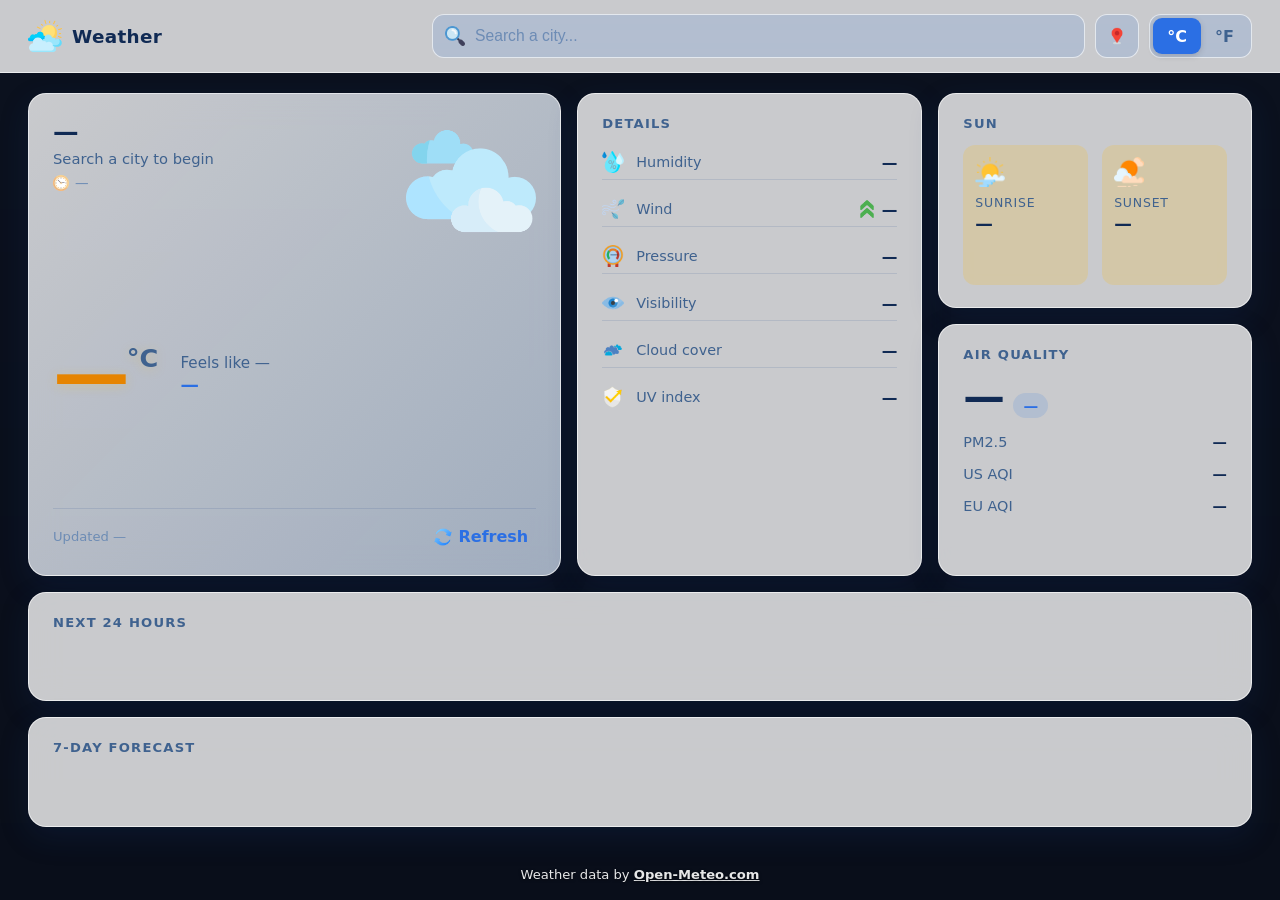
==== index.html @ 6edec0e3 "CSS update and structure. Went with scss again and made a simple grid design." ====
<!DOCTYPE html>
<html lang="en">

<head>
    <meta charset="UTF-8">
    <meta name="viewport" content="width=device-width, initial-scale=1.0">
    <link rel="icon" type="image/png" href="media/site/favicons/favicon32.png">
    <title>Weather Dashboard</title>
    <link rel="stylesheet" href="/scss/main.css">
</head>

<body>

    <!-- background crossfade layers -->
    <div class="bg-layer bg-a" id="bgA"></div>
    <div class="bg-layer bg-b bg-hidden" id="bgB"></div>

    <!-- header -->
    <header class="app-header">
        <div class="brand">
            <img src="media/site/icons/partly-day.png" alt="" class="brand-icon">
            <span>Weather</span>
        </div>

        <form class="search-form" id="searchForm" autocomplete="off">
            <div class="search-wrap">
                <img src="media/site/icons/search.png" alt="" class="search-icon">
                <input type="text" id="cityInput" placeholder="Search a city..." spellcheck="false">
                <ul class="city-dropdown" id="cityDropdown" hidden></ul>
            </div>

            <button type="button" class="btn-icon" id="geoBtn" title="Use my location" aria-label="Use my location">
                <img src="media/site/icons/location.png" alt="">
            </button>

            <div class="unit-toggle" id="unitToggle" role="group" aria-label="Units">
                <button type="button" data-unit="c" class="active">°C</button>
                <button type="button" data-unit="f">°F</button>
            </div>
        </form>
    </header>

    <!-- dashboard -->
    <main class="dashboard" id="dashboard">

        <!-- current conditions -->
        <section class="card card-current" id="currentCard">
            <div class="current-top">
                <div class="current-place">
                    <h1 id="cityName">—</h1>
                    <p class="place-sub" id="placeSub">Search a city to begin</p>
                    <p class="local-time">
                        <img src="media/site/icons/clock.png" alt="" class="inline-icon">
                        <span id="localTime">—</span>
                    </p>
                </div>
                <div class="current-icon">
                    <img id="currentIcon" src="media/site/icons/cloudy.png" alt="Weather icon">
                </div>
            </div>

            <div class="current-temp-row">
                <div class="big-temp">
                    <span id="tempValue">—</span>
                    <span class="unit-suffix" id="tempUnit">°C</span>
                </div>
                <div class="current-meta">
                    <p class="feels-like">Feels like <span id="feelsLike">—</span></p>
                    <p class="desc" id="weatherDesc">—</p>
                </div>
            </div>

            <div class="current-footer">
                <span class="updated">Updated <span id="updatedAt">—</span></span>
                <button type="button" class="btn-text" id="refreshBtn">
                    <img src="media/site/icons/refresh.png" alt=""> Refresh
                </button>
            </div>
        </section>

        <!-- details -->
        <section class="card card-details">
            <h2 class="card-title">Details</h2>
            <ul class="detail-list">
                <li>
                    <img src="media/site/icons/humidity.png" alt="">
                    <span class="label">Humidity</span>
                    <span class="value" id="dHumidity">—</span>
                </li>
                <li>
                    <img src="media/site/icons/wind.png" alt="">
                    <span class="label">Wind</span>
                    <span class="value wind-value">
                        <img class="wind-arrow" id="windArrow" src="media/site/icons/arrow.png" alt="">
                        <span id="dWind">—</span>
                    </span>
                </li>
                <li>
                    <img src="media/site/icons/pressure.png" alt="">
                    <span class="label">Pressure</span>
                    <span class="value" id="dPressure">—</span>
                </li>
                <li>
                    <img src="media/site/icons/visibility.png" alt="">
                    <span class="label">Visibility</span>
                    <span class="value" id="dVisibility">—</span>
                </li>
                <li>
                    <img src="media/site/icons/cloud-cover.png" alt="">
                    <span class="label">Cloud cover</span>
                    <span class="value" id="dCloud">—</span>
                </li>
                <li>
                    <img src="media/site/icons/uv.png" alt="">
                    <span class="label">UV index</span>
                    <span class="value" id="dUV">—</span>
                </li>
            </ul>
        </section>

        <!-- sun -->
        <section class="card card-sun">
            <h2 class="card-title">Sun</h2>
            <div class="sun-row">
                <div class="sun-item">
                    <img src="media/site/icons/sunrise.png" alt="">
                    <span class="label">Sunrise</span>
                    <span class="value" id="sunrise">—</span>
                </div>
                <div class="sun-item">
                    <img src="media/site/icons/sunset.png" alt="">
                    <span class="label">Sunset</span>
                    <span class="value" id="sunset">—</span>
                </div>
            </div>
        </section>

        <!-- air quality -->
        <section class="card card-aqi">
            <h2 class="card-title">Air quality</h2>
            <div class="aqi-main">
                <span class="aqi-value" id="aqiValue">—</span>
                <span class="aqi-label" id="aqiLabel">—</span>
            </div>
            <ul class="aqi-list">
                <li><span class="label">PM2.5</span><span class="value" id="aqiPm25">—</span></li>
                <li><span class="label">US AQI</span><span class="value" id="aqiUs">—</span></li>
                <li><span class="label">EU AQI</span><span class="value" id="aqiEu">—</span></li>
            </ul>
        </section>

        <!-- hourly -->
        <section class="card card-hourly">
            <h2 class="card-title">Next 24 hours</h2>
            <div class="hourly-strip" id="hourlyStrip"></div>
        </section>

        <!-- 7-day -->
        <section class="card card-daily">
            <h2 class="card-title">7-day forecast</h2>
            <div class="daily-strip" id="dailyStrip"></div>
        </section>

    </main>

    <!-- spinner -->
    <div class="spinner-overlay" id="spinner" hidden>
        <div class="spinner"></div>
    </div>

    <!-- footer -->
    <footer class="app-footer">
        Weather data by <a href="https://open-meteo.com/" target="_blank" rel="noopener">Open-Meteo.com</a>
    </footer>

    <script type="module" src="script.js"></script>
</body>

</html>
---- scss/main.css ----
:root {
  --font: "Inter", "Segoe UI", system-ui, -apple-system, sans-serif;
  --card-bg: rgba(255, 255, 255, 0.78);
  --card-bg-2: rgba(219, 234, 254, 0.72);
  --card-border: rgba(255, 255, 255, 0.65);
  --card-shadow: 0 10px 30px rgba(20, 60, 130, 0.18);
  --text: #102a54;
  --text-muted: #3f628f;
  --text-soft: #6d8cb5;
  --accent: #2b6fe4;
  --accent-strong: #1a52ba;
  --accent-soft: rgba(43, 111, 228, 0.14);
  --warm: #e68400;
  --warm-bright: #fbbf24;
  --warm-soft: rgba(251, 191, 36, 0.22);
  --divider: rgba(20, 60, 130, 0.12);
  --veil: linear-gradient(180deg, rgba(0, 0, 0, 0.02), rgba(0, 0, 0, 0.18));
  --radius: 18px;
  --gap: 16px;
  --backdrop-blur: 18px;
}

body.is-night {
  --card-bg: rgba(17, 24, 39, 0.72);
  --card-bg-2: rgba(31, 41, 55, 0.68);
  --card-border: rgba(148, 163, 184, 0.14);
  --card-shadow: 0 10px 30px rgba(0, 0, 0, 0.55);
  --text: #eef2f8;
  --text-muted: #a3adc2;
  --text-soft: #6f7a91;
  --accent: #fbbf24;
  --accent-strong: #f59e0b;
  --accent-soft: rgba(251, 191, 36, 0.16);
  --warm: #fbbf24;
  --warm-bright: #fcd34d;
  --warm-soft: rgba(251, 191, 36, 0.14);
  --divider: rgba(148, 163, 184, 0.12);
  --veil: linear-gradient(180deg, rgba(2, 6, 23, 0.35), rgba(2, 6, 23, 0.62));
}

*,
*::before,
*::after {
  box-sizing: border-box;
}

html,
body {
  margin: 0;
  padding: 0;
}

button {
  font: inherit;
  cursor: pointer;
}

ul {
  list-style: none;
  padding: 0;
  margin: 0;
}

a {
  color: inherit;
}

img {
  display: block;
}

body {
  font-family: var(--font);
  color: var(--text);
  min-height: 100vh;
  display: flex;
  flex-direction: column;
  background: #0c1220;
  overflow-x: hidden;
  transition: color 0.4s ease;
}

.bg-layer {
  position: fixed;
  inset: 0;
  background-position: center;
  background-size: cover;
  background-repeat: no-repeat;
  transition: opacity 0.9s ease-in-out;
  z-index: -2;
}

.bg-hidden {
  opacity: 0;
}

body::after {
  content: "";
  position: fixed;
  inset: 0;
  z-index: -1;
  background: var(--veil);
  pointer-events: none;
  transition: background 0.4s ease;
}

.app-header {
  display: flex;
  align-items: center;
  justify-content: space-between;
  gap: 20px;
  padding: 14px 28px;
  background: var(--card-bg);
  backdrop-filter: blur(var(--backdrop-blur));
  -webkit-backdrop-filter: blur(var(--backdrop-blur));
  border-bottom: 1px solid var(--card-border);
  position: sticky;
  top: 0;
  z-index: 50;
  transition: background 0.4s ease, border-color 0.4s ease;
}

.brand {
  display: flex;
  align-items: center;
  gap: 10px;
  font-weight: 700;
  font-size: 1.15rem;
  letter-spacing: 0.3px;
  color: var(--text);
}

.brand-icon {
  width: 34px;
  height: 34px;
}

.search-form {
  display: flex;
  align-items: center;
  gap: 10px;
  flex: 1;
  max-width: 820px;
}

.search-wrap {
  position: relative;
  flex: 1;
  display: flex;
  align-items: center;
  background: var(--accent-soft);
  border: 1px solid var(--card-border);
  border-radius: 12px;
  padding: 0 12px;
  height: 44px;
  transition: box-shadow 0.2s, background 0.4s ease;
}

.search-wrap:focus-within {
  box-shadow: 0 0 0 3px var(--accent-soft);
  border-color: var(--accent);
}

.search-icon {
  width: 20px;
  height: 20px;
  flex-shrink: 0;
  opacity: 0.9;
}

#cityInput {
  flex: 1;
  background: transparent;
  border: none;
  outline: none;
  padding: 0 10px;
  font-size: 0.98rem;
  color: var(--text);
  height: 100%;
}

#cityInput::-moz-placeholder {
  color: var(--text-soft);
}

#cityInput::placeholder {
  color: var(--text-soft);
}

.city-dropdown {
  position: absolute;
  top: calc(100% + 6px);
  left: 0;
  right: 0;
  background: var(--card-bg);
  backdrop-filter: blur(var(--backdrop-blur));
  -webkit-backdrop-filter: blur(var(--backdrop-blur));
  border: 1px solid var(--card-border);
  border-radius: 12px;
  box-shadow: var(--card-shadow);
  overflow: hidden;
  z-index: 100;
  max-height: 320px;
  overflow-y: auto;
}

.city-dropdown li {
  padding: 10px 14px;
  display: flex;
  flex-direction: column;
  gap: 2px;
  cursor: pointer;
  border-bottom: 1px solid var(--divider);
  transition: background 0.15s;
}

.city-dropdown li:last-child {
  border-bottom: none;
}

.city-dropdown li:hover,
.city-dropdown li.active {
  background: var(--accent-soft);
}

.city-dropdown .city-name {
  font-weight: 600;
  color: var(--text);
}

.city-dropdown .city-sub {
  font-size: 0.82rem;
  color: var(--text-muted);
}

.btn-icon {
  width: 44px;
  height: 44px;
  border-radius: 12px;
  border: 1px solid var(--card-border);
  background: var(--accent-soft);
  display: flex;
  align-items: center;
  justify-content: center;
  transition: transform 0.15s, background 0.2s;
}

.btn-icon:hover {
  transform: translateY(-1px);
  background: var(--accent);
}

.btn-icon:hover img {
  filter: brightness(0) invert(1);
}

.btn-icon img {
  width: 22px;
  height: 22px;
}

.btn-text {
  display: inline-flex;
  align-items: center;
  gap: 6px;
  background: transparent;
  border: none;
  color: var(--accent);
  font-weight: 600;
  padding: 6px 8px;
  border-radius: 8px;
  transition: background 0.15s, color 0.4s ease;
}

.btn-text:hover {
  background: var(--accent-soft);
}

.btn-text img {
  width: 18px;
  height: 18px;
}

.unit-toggle {
  display: inline-flex;
  background: var(--accent-soft);
  border: 1px solid var(--card-border);
  border-radius: 12px;
  padding: 3px;
  height: 44px;
  transition: background 0.4s ease;
}

.unit-toggle button {
  border: none;
  background: transparent;
  color: var(--text-muted);
  padding: 0 14px;
  border-radius: 9px;
  font-weight: 700;
  transition: all 0.18s;
}

.unit-toggle button.active {
  background: var(--accent);
  color: #fff;
  box-shadow: 0 2px 6px rgba(0, 0, 0, 0.15);
}

body.is-night .unit-toggle button.active {
  color: #1a1f2e;
}

.dashboard {
  flex: 1;
  width: 100%;
  max-width: 1920px;
  margin: 0 auto;
  padding: 20px 28px 28px;
  display: grid;
  gap: var(--gap);
  grid-template-columns: 1.7fr 1.1fr 1fr;
  grid-template-areas: "current details sun" "current details aqi" "hourly  hourly  hourly" "daily   daily   daily";
  grid-template-rows: minmax(180px, auto) minmax(180px, auto) auto auto;
}

.card-current {
  grid-area: current;
}

.card-details {
  grid-area: details;
}

.card-sun {
  grid-area: sun;
}

.card-aqi {
  grid-area: aqi;
}

.card-hourly {
  grid-area: hourly;
}

.card-daily {
  grid-area: daily;
}

.card {
  background: var(--card-bg);
  backdrop-filter: blur(var(--backdrop-blur));
  -webkit-backdrop-filter: blur(var(--backdrop-blur));
  border: 1px solid var(--card-border);
  border-radius: var(--radius);
  box-shadow: var(--card-shadow);
  padding: 22px 24px;
  display: flex;
  flex-direction: column;
  transition: transform 0.25s ease, background 0.4s ease, border-color 0.4s ease;
}

.card-title {
  font-size: 0.82rem;
  text-transform: uppercase;
  letter-spacing: 1.2px;
  color: var(--text-muted);
  margin: 0 0 14px 0;
  font-weight: 700;
}

.card-current {
  justify-content: space-between;
  gap: 12px;
  background: linear-gradient(135deg, var(--card-bg), var(--card-bg-2));
}

.current-top {
  display: flex;
  justify-content: space-between;
  align-items: flex-start;
  gap: 18px;
}

.current-place h1 {
  margin: 0;
  font-size: 1.6rem;
  font-weight: 700;
  letter-spacing: -0.3px;
  color: var(--text);
}

.place-sub {
  margin: 4px 0 0 0;
  color: var(--text-muted);
  font-size: 0.92rem;
}

.local-time {
  display: inline-flex;
  align-items: center;
  gap: 6px;
  margin: 8px 0 0 0;
  color: var(--text-soft);
  font-size: 0.85rem;
}

.inline-icon {
  width: 16px;
  height: 16px;
}

.current-icon {
  width: 130px;
  height: 130px;
  flex-shrink: 0;
}

.current-icon img {
  width: 100%;
  height: 100%;
  -o-object-fit: contain;
     object-fit: contain;
}

.current-temp-row {
  display: flex;
  align-items: center;
  gap: 22px;
  flex-wrap: wrap;
}

.big-temp {
  display: flex;
  align-items: flex-start;
  font-weight: 800;
  font-size: clamp(3.6rem, 6vw, 5.4rem);
  line-height: 1;
  letter-spacing: -3px;
  color: var(--warm);
  text-shadow: 0 2px 12px var(--warm-soft);
  transition: color 0.4s ease;
}

.unit-suffix {
  font-size: 1.6rem;
  font-weight: 700;
  margin-top: 10px;
  color: var(--text-muted);
  letter-spacing: 0;
}

.current-meta {
  display: flex;
  flex-direction: column;
  gap: 2px;
}

.feels-like {
  margin: 0;
  color: var(--text-muted);
  font-size: 0.95rem;
}

.desc {
  margin: 0;
  font-weight: 700;
  font-size: 1.15rem;
  color: var(--accent);
}

.current-footer {
  display: flex;
  justify-content: space-between;
  align-items: center;
  border-top: 1px solid var(--divider);
  padding-top: 12px;
  margin-top: 6px;
}

.updated {
  font-size: 0.82rem;
  color: var(--text-soft);
}

.detail-list {
  display: flex;
  flex-direction: column;
  gap: 12px;
}

.detail-list li {
  display: grid;
  grid-template-columns: 24px 1fr auto;
  align-items: center;
  gap: 10px;
  padding: 6px 0;
  border-bottom: 1px solid var(--divider);
}

.detail-list li:last-child {
  border-bottom: none;
}

.detail-list img {
  width: 22px;
  height: 22px;
  -o-object-fit: contain;
     object-fit: contain;
}

.detail-list .label {
  color: var(--text-muted);
  font-size: 0.9rem;
}

.detail-list .value {
  font-weight: 700;
  font-size: 0.98rem;
  color: var(--text);
}

.wind-value {
  display: inline-flex;
  align-items: center;
  gap: 6px;
}

.wind-arrow {
  width: 18px !important;
  height: 18px !important;
  transition: transform 0.6s ease;
}

.sun-row {
  display: grid;
  grid-template-columns: 1fr 1fr;
  gap: 14px;
  flex: 1;
}

.sun-item {
  display: flex;
  flex-direction: column;
  align-items: flex-start;
  gap: 4px;
  padding: 12px;
  background: var(--warm-soft);
  border-radius: 12px;
  transition: background 0.4s ease;
}

.sun-item img {
  width: 30px;
  height: 30px;
  margin-bottom: 4px;
  -o-object-fit: contain;
     object-fit: contain;
}

.sun-item .label {
  font-size: 0.78rem;
  color: var(--text-muted);
  text-transform: uppercase;
  letter-spacing: 0.8px;
}

.sun-item .value {
  font-weight: 700;
  font-size: 1.1rem;
  color: var(--text);
}

.aqi-main {
  display: flex;
  align-items: baseline;
  gap: 10px;
  margin-bottom: 12px;
}

.aqi-value {
  font-size: 2.6rem;
  font-weight: 800;
  letter-spacing: -1.5px;
  line-height: 1;
  color: var(--text);
}

.aqi-label {
  font-weight: 700;
  font-size: 0.92rem;
  padding: 4px 10px;
  border-radius: 999px;
  background: var(--accent-soft);
  color: var(--accent);
}

.aqi-label[data-level=good] {
  background: rgba(76, 175, 80, 0.2);
  color: #2e7d32;
}

.aqi-label[data-level=moderate] {
  background: rgba(255, 193, 7, 0.24);
  color: #a06800;
}

.aqi-label[data-level=unhealthy-s] {
  background: rgba(255, 152, 0, 0.24);
  color: #b35b00;
}

.aqi-label[data-level=unhealthy] {
  background: rgba(244, 67, 54, 0.22);
  color: #b71c1c;
}

.aqi-label[data-level=very] {
  background: rgba(156, 39, 176, 0.22);
  color: #6a1b9a;
}

.aqi-label[data-level=hazardous] {
  background: rgba(136, 14, 79, 0.28);
  color: #880e4f;
}

body.is-night .aqi-label[data-level=good] {
  color: #81c784;
}

body.is-night .aqi-label[data-level=moderate] {
  color: #ffd54f;
}

body.is-night .aqi-label[data-level=unhealthy-s] {
  color: #ffb74d;
}

body.is-night .aqi-label[data-level=unhealthy] {
  color: #ef9a9a;
}

body.is-night .aqi-label[data-level=very] {
  color: #ce93d8;
}

body.is-night .aqi-label[data-level=hazardous] {
  color: #f48fb1;
}

.aqi-list {
  display: flex;
  flex-direction: column;
  gap: 8px;
}

.aqi-list li {
  display: flex;
  justify-content: space-between;
  padding: 4px 0;
  font-size: 0.9rem;
}

.aqi-list .label {
  color: var(--text-muted);
}

.aqi-list .value {
  font-weight: 700;
  color: var(--text);
}

.card-hourly {
  padding-bottom: 16px;
}

.hourly-strip {
  display: flex;
  gap: 10px;
  overflow-x: auto;
  padding-bottom: 6px;
  scrollbar-width: thin;
}

.hourly-strip::-webkit-scrollbar {
  height: 8px;
}

.hourly-strip::-webkit-scrollbar-thumb {
  background: var(--divider);
  border-radius: 4px;
}

.hour-cell {
  flex: 0 0 auto;
  width: 76px;
  display: flex;
  flex-direction: column;
  align-items: center;
  gap: 6px;
  padding: 10px 6px;
  border-radius: 12px;
  background: var(--accent-soft);
  transition: background 0.2s, transform 0.15s, color 0.4s ease;
}

.hour-cell:hover {
  transform: translateY(-2px);
}

.hour-cell.now {
  background: var(--accent);
  color: #fff;
}

body.is-night .hour-cell.now {
  color: #1a1f2e;
}

.hour-cell.now .hour-time,
.hour-cell.now .hour-temp {
  color: inherit;
}

.hour-time {
  font-size: 0.78rem;
  color: var(--text-muted);
  font-weight: 600;
}

.hour-cell img {
  width: 38px;
  height: 38px;
  -o-object-fit: contain;
     object-fit: contain;
}

.hour-temp {
  font-weight: 700;
  font-size: 1rem;
  color: var(--text);
}

.hour-pop {
  font-size: 0.72rem;
  color: var(--accent);
  display: inline-flex;
  align-items: center;
  gap: 2px;
  font-weight: 700;
}

.hour-cell.now .hour-pop {
  color: inherit;
  opacity: 0.9;
}

.daily-strip {
  display: grid;
  grid-template-columns: repeat(7, 1fr);
  gap: 10px;
}

.day-cell {
  display: flex;
  flex-direction: column;
  align-items: center;
  gap: 6px;
  padding: 12px 6px;
  border-radius: 12px;
  background: var(--accent-soft);
  transition: transform 0.15s, background 0.4s ease;
}

.day-cell:hover {
  transform: translateY(-2px);
}

.day-name {
  font-weight: 700;
  font-size: 0.85rem;
  text-transform: uppercase;
  letter-spacing: 0.5px;
  color: var(--text-muted);
}

.day-cell img {
  width: 44px;
  height: 44px;
  -o-object-fit: contain;
     object-fit: contain;
}

.day-temps {
  display: flex;
  gap: 6px;
  font-size: 0.92rem;
}

.day-temps .max {
  font-weight: 800;
  color: var(--warm);
}

.day-temps .min {
  color: var(--text-muted);
}

.day-pop {
  font-size: 0.75rem;
  font-weight: 700;
  color: var(--accent);
  display: inline-flex;
  align-items: center;
  gap: 3px;
}

.spinner-overlay {
  position: fixed;
  inset: 0;
  background: rgba(10, 16, 30, 0.35);
  backdrop-filter: blur(4px);
  -webkit-backdrop-filter: blur(4px);
  display: flex;
  align-items: center;
  justify-content: center;
  z-index: 200;
  animation: fadeIn 0.2s ease;
}

.spinner-overlay[hidden] {
  display: none;
}

.spinner {
  width: 52px;
  height: 52px;
  border: 5px solid var(--accent-soft);
  border-top-color: var(--accent);
  border-radius: 50%;
  animation: spin 0.8s linear infinite;
}

@keyframes spin {
  to {
    transform: rotate(360deg);
  }
}
@keyframes fadeIn {
  from {
    opacity: 0;
  }
  to {
    opacity: 1;
  }
}
.app-footer {
  text-align: center;
  padding: 12px 20px 18px;
  font-size: 0.82rem;
  color: rgba(255, 255, 255, 0.9);
  text-shadow: 0 1px 3px rgba(0, 0, 0, 0.55);
  transition: color 0.4s ease;
}

body.is-night .app-footer {
  color: rgba(220, 228, 245, 0.78);
}

.app-footer a {
  color: inherit;
  text-decoration: underline;
  font-weight: 600;
}

.app-footer a:hover {
  color: #fff;
}

@media (max-width: 1200px) {
  .dashboard {
    grid-template-columns: 1.4fr 1fr;
    grid-template-areas: "current details" "current sun" "aqi     aqi" "hourly  hourly" "daily   daily";
  }
  .daily-strip {
    grid-template-columns: repeat(7, minmax(0, 1fr));
  }
}
@media (max-width: 800px) {
  .app-header {
    flex-wrap: wrap;
    padding: 12px 16px;
    gap: 12px;
  }
  .brand {
    font-size: 1rem;
  }
  .search-form {
    max-width: none;
    width: 100%;
    order: 3;
  }
  .dashboard {
    padding: 14px;
    grid-template-columns: 1fr;
    grid-template-areas: "current" "details" "sun" "aqi" "hourly" "daily";
  }
  .current-icon {
    width: 90px;
    height: 90px;
  }
  .big-temp {
    font-size: 3.4rem;
    letter-spacing: -2px;
  }
  .unit-suffix {
    font-size: 1.2rem;
    margin-top: 6px;
  }
  .daily-strip {
    grid-template-columns: repeat(7, minmax(70px, 1fr));
    overflow-x: auto;
    padding-bottom: 6px;
  }
  .card {
    padding: 18px;
  }
}
@media (max-width: 480px) {
  .city-dropdown {
    max-height: 240px;
  }
  .current-place h1 {
    font-size: 1.25rem;
  }
  .big-temp {
    font-size: 2.8rem;
  }
  .current-icon {
    width: 72px;
    height: 72px;
  }
}/*# sourceMappingURL=main.css.map */
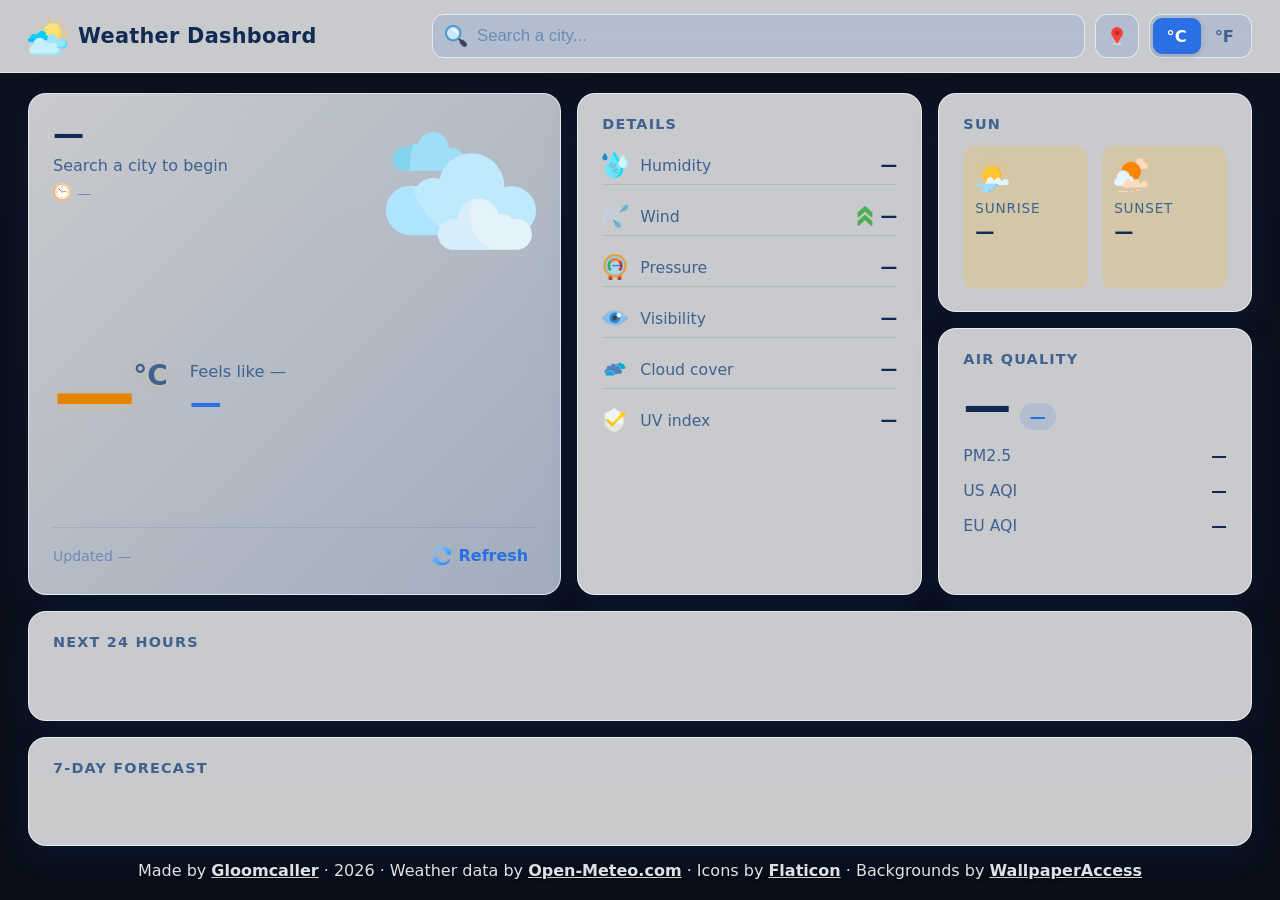
==== commit 3cddd92b: "Desktop ini version done. Time for responsive next." ====
--- a/index.html
+++ b/index.html
@@ -19,7 +19,7 @@
     <header class="app-header">
         <div class="brand">
             <img src="media/site/icons/partly-day.png" alt="" class="brand-icon">
-            <span>Weather</span>
+            <span>Weather Dashboard</span>
         </div>
 
         <form class="search-form" id="searchForm" autocomplete="off">
@@ -170,7 +170,10 @@
 
     <!-- footer -->
     <footer class="app-footer">
-        Weather data by <a href="https://open-meteo.com/" target="_blank" rel="noopener">Open-Meteo.com</a>
+        Made by <a href="https://github.com/Gloomcaller" target="_blank" rel="noopener">Gloomcaller</a> · 2026 ·
+        Weather data by <a href="https://open-meteo.com/" target="_blank" rel="noopener">Open-Meteo.com</a> ·
+        Icons by <a href="https://www.flaticon.com/" target="_blank" rel="noopener">Flaticon</a> ·
+        Backgrounds by <a href="https://wallpaperaccess.com/" target="_blank" rel="noopener">WallpaperAccess</a>
     </footer>
 
     <script type="module" src="script.js"></script>
--- a/scss/main.css
+++ b/scss/main.css
@@ -125,14 +125,14 @@
   align-items: center;
   gap: 10px;
   font-weight: 700;
-  font-size: 1.15rem;
+  font-size: 1.3rem;
   letter-spacing: 0.3px;
   color: var(--text);
 }
 
 .brand-icon {
-  width: 34px;
-  height: 34px;
+  width: 40px;
+  height: 40px;
 }
 
 .search-form {
@@ -156,14 +156,18 @@
   transition: box-shadow 0.2s, background 0.4s ease;
 }
 
+.search-wrap.loading {
+  opacity: 0.7;
+}
+
 .search-wrap:focus-within {
   box-shadow: 0 0 0 3px var(--accent-soft);
   border-color: var(--accent);
 }
 
 .search-icon {
-  width: 20px;
-  height: 20px;
+  width: 22px;
+  height: 22px;
   flex-shrink: 0;
   opacity: 0.9;
 }
@@ -174,7 +178,7 @@
   border: none;
   outline: none;
   padding: 0 10px;
-  font-size: 0.98rem;
+  font-size: 1.05rem;
   color: var(--text);
   height: 100%;
 }
@@ -225,11 +229,12 @@
 
 .city-dropdown .city-name {
   font-weight: 600;
+  font-size: 1rem;
   color: var(--text);
 }
 
 .city-dropdown .city-sub {
-  font-size: 0.82rem;
+  font-size: 0.88rem;
   color: var(--text-muted);
 }
 
@@ -242,11 +247,10 @@
   display: flex;
   align-items: center;
   justify-content: center;
-  transition: transform 0.15s, background 0.2s;
+  transition: background 0.2s;
 }
 
 .btn-icon:hover {
-  transform: translateY(-1px);
   background: var(--accent);
 }
 
@@ -255,8 +259,8 @@
 }
 
 .btn-icon img {
-  width: 22px;
-  height: 22px;
+  width: 24px;
+  height: 24px;
 }
 
 .btn-text {
@@ -267,6 +271,7 @@
   border: none;
   color: var(--accent);
   font-weight: 600;
+  font-size: 1rem;
   padding: 6px 8px;
   border-radius: 8px;
   transition: background 0.15s, color 0.4s ease;
@@ -277,8 +282,8 @@
 }
 
 .btn-text img {
-  width: 18px;
-  height: 18px;
+  width: 20px;
+  height: 20px;
 }
 
 .unit-toggle {
@@ -298,6 +303,7 @@
   padding: 0 14px;
   border-radius: 9px;
   font-weight: 700;
+  font-size: 1.02rem;
   transition: all 0.18s;
 }
 
@@ -316,7 +322,7 @@
   width: 100%;
   max-width: 1920px;
   margin: 0 auto;
-  padding: 20px 28px 28px;
+  padding: 20px 28px 15px;
   display: grid;
   gap: var(--gap);
   grid-template-columns: 1.7fr 1.1fr 1fr;
@@ -358,11 +364,11 @@
   padding: 22px 24px;
   display: flex;
   flex-direction: column;
-  transition: transform 0.25s ease, background 0.4s ease, border-color 0.4s ease;
+  transition: background 0.4s ease, border-color 0.4s ease;
 }
 
 .card-title {
-  font-size: 0.82rem;
+  font-size: 0.9rem;
   text-transform: uppercase;
   letter-spacing: 1.2px;
   color: var(--text-muted);
@@ -385,7 +391,7 @@
 
 .current-place h1 {
   margin: 0;
-  font-size: 1.6rem;
+  font-size: 1.95rem;
   font-weight: 700;
   letter-spacing: -0.3px;
   color: var(--text);
@@ -394,7 +400,7 @@
 .place-sub {
   margin: 4px 0 0 0;
   color: var(--text-muted);
-  font-size: 0.92rem;
+  font-size: 1rem;
 }
 
 .local-time {
@@ -403,17 +409,17 @@
   gap: 6px;
   margin: 8px 0 0 0;
   color: var(--text-soft);
-  font-size: 0.85rem;
+  font-size: 0.92rem;
 }
 
 .inline-icon {
-  width: 16px;
-  height: 16px;
+  width: 18px;
+  height: 18px;
 }
 
 .current-icon {
-  width: 130px;
-  height: 130px;
+  width: 150px;
+  height: 150px;
   flex-shrink: 0;
 }
 
@@ -435,7 +441,7 @@
   display: flex;
   align-items: flex-start;
   font-weight: 800;
-  font-size: clamp(3.6rem, 6vw, 5.4rem);
+  font-size: clamp(4rem, 6.5vw, 5.8rem);
   line-height: 1;
   letter-spacing: -3px;
   color: var(--warm);
@@ -444,7 +450,7 @@
 }
 
 .unit-suffix {
-  font-size: 1.6rem;
+  font-size: 1.75rem;
   font-weight: 700;
   margin-top: 10px;
   color: var(--text-muted);
@@ -460,14 +466,15 @@
 .feels-like {
   margin: 0;
   color: var(--text-muted);
-  font-size: 0.95rem;
+  font-size: 1.02rem;
 }
 
 .desc {
   margin: 0;
   font-weight: 700;
-  font-size: 1.15rem;
+  font-size: 2rem;
   color: var(--accent);
+  line-height: 1.3;
 }
 
 .current-footer {
@@ -480,7 +487,7 @@
 }
 
 .updated {
-  font-size: 0.82rem;
+  font-size: 0.88rem;
   color: var(--text-soft);
 }
 
@@ -492,7 +499,7 @@
 
 .detail-list li {
   display: grid;
-  grid-template-columns: 24px 1fr auto;
+  grid-template-columns: 28px 1fr auto;
   align-items: center;
   gap: 10px;
   padding: 6px 0;
@@ -504,20 +511,20 @@
 }
 
 .detail-list img {
-  width: 22px;
-  height: 22px;
+  width: 26px;
+  height: 26px;
   -o-object-fit: contain;
      object-fit: contain;
 }
 
 .detail-list .label {
   color: var(--text-muted);
-  font-size: 0.9rem;
+  font-size: 0.98rem;
 }
 
 .detail-list .value {
   font-weight: 700;
-  font-size: 0.98rem;
+  font-size: 1.05rem;
   color: var(--text);
 }
 
@@ -528,8 +535,8 @@
 }
 
 .wind-arrow {
-  width: 18px !important;
-  height: 18px !important;
+  width: 20px !important;
+  height: 20px !important;
   transition: transform 0.6s ease;
 }
 
@@ -552,15 +559,15 @@
 }
 
 .sun-item img {
-  width: 30px;
-  height: 30px;
+  width: 34px;
+  height: 34px;
   margin-bottom: 4px;
   -o-object-fit: contain;
      object-fit: contain;
 }
 
 .sun-item .label {
-  font-size: 0.78rem;
+  font-size: 0.85rem;
   color: var(--text-muted);
   text-transform: uppercase;
   letter-spacing: 0.8px;
@@ -568,7 +575,7 @@
 
 .sun-item .value {
   font-weight: 700;
-  font-size: 1.1rem;
+  font-size: 1.2rem;
   color: var(--text);
 }
 
@@ -580,7 +587,7 @@
 }
 
 .aqi-value {
-  font-size: 2.6rem;
+  font-size: 3rem;
   font-weight: 800;
   letter-spacing: -1.5px;
   line-height: 1;
@@ -589,7 +596,7 @@
 
 .aqi-label {
   font-weight: 700;
-  font-size: 0.92rem;
+  font-size: 1rem;
   padding: 4px 10px;
   border-radius: 999px;
   background: var(--accent-soft);
@@ -660,7 +667,7 @@
   display: flex;
   justify-content: space-between;
   padding: 4px 0;
-  font-size: 0.9rem;
+  font-size: 0.98rem;
 }
 
 .aqi-list .label {
@@ -678,24 +685,28 @@
 
 .hourly-strip {
   display: flex;
-  gap: 10px;
+  gap: 12px;
   overflow-x: auto;
   padding-bottom: 6px;
-  scrollbar-width: thin;
+  scrollbar-width: none;
+  cursor: grab;
+  -ms-overflow-style: none;
+}
+
+.hourly-strip.dragging {
+  cursor: grabbing;
+  -webkit-user-select: none;
+     -moz-user-select: none;
+          user-select: none;
 }
 
 .hourly-strip::-webkit-scrollbar {
-  height: 8px;
-}
-
-.hourly-strip::-webkit-scrollbar-thumb {
-  background: var(--divider);
-  border-radius: 4px;
+  display: none;
 }
 
 .hour-cell {
   flex: 0 0 auto;
-  width: 76px;
+  width: 88px;
   display: flex;
   flex-direction: column;
   align-items: center;
@@ -703,11 +714,7 @@
   padding: 10px 6px;
   border-radius: 12px;
   background: var(--accent-soft);
-  transition: background 0.2s, transform 0.15s, color 0.4s ease;
-}
-
-.hour-cell:hover {
-  transform: translateY(-2px);
+  transition: background 0.2s, color 0.4s ease;
 }
 
 .hour-cell.now {
@@ -725,26 +732,26 @@
 }
 
 .hour-time {
-  font-size: 0.78rem;
+  font-size: 0.85rem;
   color: var(--text-muted);
   font-weight: 600;
 }
 
 .hour-cell img {
-  width: 38px;
-  height: 38px;
+  width: 44px;
+  height: 44px;
   -o-object-fit: contain;
      object-fit: contain;
 }
 
 .hour-temp {
   font-weight: 700;
-  font-size: 1rem;
+  font-size: 1.08rem;
   color: var(--text);
 }
 
 .hour-pop {
-  font-size: 0.72rem;
+  font-size: 0.8rem;
   color: var(--accent);
   display: inline-flex;
   align-items: center;
@@ -771,24 +778,20 @@
   padding: 12px 6px;
   border-radius: 12px;
   background: var(--accent-soft);
-  transition: transform 0.15s, background 0.4s ease;
-}
-
-.day-cell:hover {
-  transform: translateY(-2px);
+  transition: background 0.4s ease;
 }
 
 .day-name {
   font-weight: 700;
-  font-size: 0.85rem;
+  font-size: 0.92rem;
   text-transform: uppercase;
   letter-spacing: 0.5px;
   color: var(--text-muted);
 }
 
 .day-cell img {
-  width: 44px;
-  height: 44px;
+  width: 50px;
+  height: 50px;
   -o-object-fit: contain;
      object-fit: contain;
 }
@@ -796,7 +799,7 @@
 .day-temps {
   display: flex;
   gap: 6px;
-  font-size: 0.92rem;
+  font-size: 1rem;
 }
 
 .day-temps .max {
@@ -809,7 +812,7 @@
 }
 
 .day-pop {
-  font-size: 0.75rem;
+  font-size: 0.82rem;
   font-weight: 700;
   color: var(--accent);
   display: inline-flex;
@@ -858,8 +861,8 @@
 }
 .app-footer {
   text-align: center;
-  padding: 12px 20px 18px;
-  font-size: 0.82rem;
+  padding-bottom: 20px;
+  font-size: 1rem;
   color: rgba(255, 255, 255, 0.9);
   text-shadow: 0 1px 3px rgba(0, 0, 0, 0.55);
   transition: color 0.4s ease;
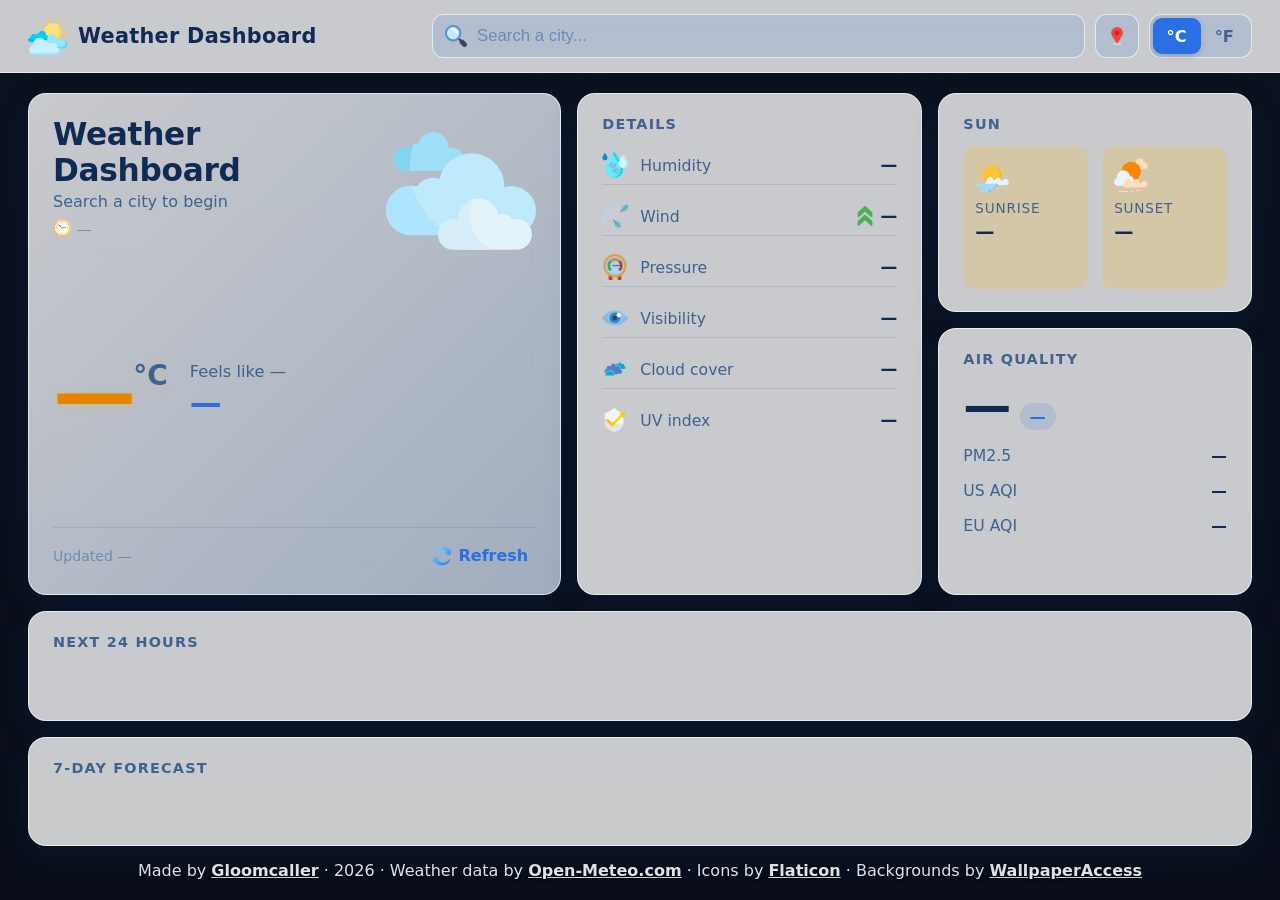
==== commit 40c461c9: "SEO + GSC things" ====
--- a/index.html
+++ b/index.html
@@ -5,8 +5,42 @@
     <meta charset="UTF-8">
     <meta name="viewport" content="width=device-width, initial-scale=1.0">
     <link rel="icon" type="image/png" href="media/site/favicons/favicon32.png">
-    <title>Weather Dashboard</title>
-    <link rel="stylesheet" href="/scss/main.css">
+    <meta name="description"
+        content="Check current weather conditions, hourly updates, a 7-day forecast, and air quality for cities around the world.">
+    <link rel="canonical" href="https://gloomcaller.github.io/Weather-Dashboard/">
+    <title>Weather Dashboard | Current Conditions &amp; Forecast</title>
+    <meta property="og:type" content="website">
+    <meta property="og:locale" content="en_US">
+    <meta property="og:site_name" content="Weather Dashboard">
+    <meta property="og:title" content="Weather Dashboard | Current Conditions &amp; Forecast">
+    <meta property="og:description"
+        content="Check current weather conditions, hourly updates, a 7-day forecast, and air quality for cities around the world.">
+    <meta property="og:url" content="https://gloomcaller.github.io/Weather-Dashboard/">
+    <meta property="og:image" content="https://gloomcaller.github.io/Weather-Dashboard/media/github/day-home.png">
+    <meta property="og:image:alt" content="Weather Dashboard showing current conditions and forecasts">
+    <meta name="twitter:card" content="summary_large_image">
+    <meta name="twitter:title" content="Weather Dashboard | Current Conditions &amp; Forecast">
+    <meta name="twitter:description"
+        content="Check current weather conditions, hourly updates, a 7-day forecast, and air quality for cities around the world.">
+    <meta name="twitter:image" content="https://gloomcaller.github.io/Weather-Dashboard/media/github/day-home.png">
+    <script type="application/ld+json">
+        {
+            "@context": "https://schema.org",
+            "@type": "WebApplication",
+            "name": "Weather Dashboard",
+            "url": "https://gloomcaller.github.io/Weather-Dashboard/",
+            "description": "Check current weather conditions, hourly updates, a 7-day forecast, and air quality for cities around the world.",
+            "applicationCategory": "WeatherApplication",
+            "operatingSystem": "Any",
+            "featureList": [
+                "Current weather conditions",
+                "24-hour and 7-day forecasts",
+                "Air quality information",
+                "Search for cities worldwide"
+            ]
+        }
+    </script>
+    <link rel="stylesheet" href="scss/main.css">
 </head>
 
 <body>
@@ -47,7 +81,7 @@
         <section class="card card-current" id="currentCard">
             <div class="current-top">
                 <div class="current-place">
-                    <h1 id="cityName">—</h1>
+                    <h1 id="cityName">Weather Dashboard</h1>
                     <p class="place-sub" id="placeSub">Search a city to begin</p>
                     <p class="local-time">
                         <img src="media/site/icons/clock.png" alt="" class="inline-icon">
--- a/scss/main.css
+++ b/scss/main.css
@@ -7,6 +7,7 @@
   --text: #102a54;
   --text-muted: #3f628f;
   --text-soft: #6d8cb5;
+  --dropdown-bg: rgba(255, 255, 255, 0.96);
   --accent: #2b6fe4;
   --accent-strong: #1a52ba;
   --accent-soft: rgba(43, 111, 228, 0.14);
@@ -28,6 +29,7 @@
   --text: #eef2f8;
   --text-muted: #a3adc2;
   --text-soft: #6f7a91;
+  --dropdown-bg: rgba(17, 24, 39, 0.96);
   --accent: #fbbf24;
   --accent-strong: #f59e0b;
   --accent-soft: rgba(251, 191, 36, 0.16);
@@ -196,7 +198,7 @@
   top: calc(100% + 6px);
   left: 0;
   right: 0;
-  background: var(--card-bg);
+  background: var(--dropdown-bg);
   backdrop-filter: blur(var(--backdrop-blur));
   -webkit-backdrop-filter: blur(var(--backdrop-blur));
   border: 1px solid var(--card-border);
@@ -355,6 +357,7 @@
 }
 
 .card {
+  min-width: 0;
   background: var(--card-bg);
   backdrop-filter: blur(var(--backdrop-blur));
   -webkit-backdrop-filter: blur(var(--backdrop-blur));
@@ -898,7 +901,11 @@
     gap: 12px;
   }
   .brand {
-    font-size: 1rem;
+    font-size: 1.15rem;
+  }
+  .brand-icon {
+    width: 36px;
+    height: 36px;
   }
   .search-form {
     max-width: none;
@@ -906,43 +913,100 @@
     order: 3;
   }
   .dashboard {
-    padding: 14px;
+    padding: 14px 14px 10px;
     grid-template-columns: 1fr;
     grid-template-areas: "current" "details" "sun" "aqi" "hourly" "daily";
   }
+  .card {
+    padding: 18px;
+  }
+  .current-temp-row {
+    flex-direction: column;
+    align-items: flex-start;
+    gap: 10px;
+  }
   .current-icon {
-    width: 90px;
-    height: 90px;
+    width: 96px;
+    height: 96px;
+  }
+  .current-place h1 {
+    font-size: 1.6rem;
   }
   .big-temp {
-    font-size: 3.4rem;
+    font-size: 3.6rem;
     letter-spacing: -2px;
   }
   .unit-suffix {
-    font-size: 1.2rem;
+    font-size: 1.3rem;
     margin-top: 6px;
   }
+  .desc {
+    font-size: 1.45rem;
+  }
   .daily-strip {
-    grid-template-columns: repeat(7, minmax(70px, 1fr));
+    grid-template-columns: repeat(7, minmax(76px, 1fr));
     overflow-x: auto;
     padding-bottom: 6px;
-  }
-  .card {
-    padding: 18px;
+    scrollbar-width: none;
+    -ms-overflow-style: none;
+  }
+  .daily-strip::-webkit-scrollbar {
+    display: none;
+  }
+  .app-footer {
+    font-size: 0.82rem;
+    padding: 6px 16px 16px;
   }
 }
 @media (max-width: 480px) {
   .city-dropdown {
     max-height: 240px;
   }
+  .city-dropdown li {
+    padding: 9px 12px;
+  }
   .current-place h1 {
+    font-size: 1.4rem;
+  }
+  .place-sub {
+    font-size: 0.9rem;
+  }
+  .current-icon {
+    width: 78px;
+    height: 78px;
+  }
+  .big-temp {
+    font-size: 3rem;
+    letter-spacing: -1.5px;
+  }
+  .unit-suffix {
+    font-size: 1.1rem;
+    margin-top: 4px;
+  }
+  .desc {
     font-size: 1.25rem;
   }
-  .big-temp {
-    font-size: 2.8rem;
-  }
-  .current-icon {
-    width: 72px;
-    height: 72px;
+  .card {
+    padding: 16px 14px;
+  }
+  .card-title {
+    font-size: 0.82rem;
+    margin-bottom: 12px;
+  }
+  .aqi-value {
+    font-size: 2.4rem;
+  }
+  .aqi-label {
+    font-size: 0.9rem;
+  }
+  .unit-toggle button {
+    padding: 0 10px;
+    font-size: 0.95rem;
+  }
+  .detail-list .value {
+    font-size: 0.98rem;
+  }
+  .detail-list .label {
+    font-size: 0.9rem;
   }
 }/*# sourceMappingURL=main.css.map */
